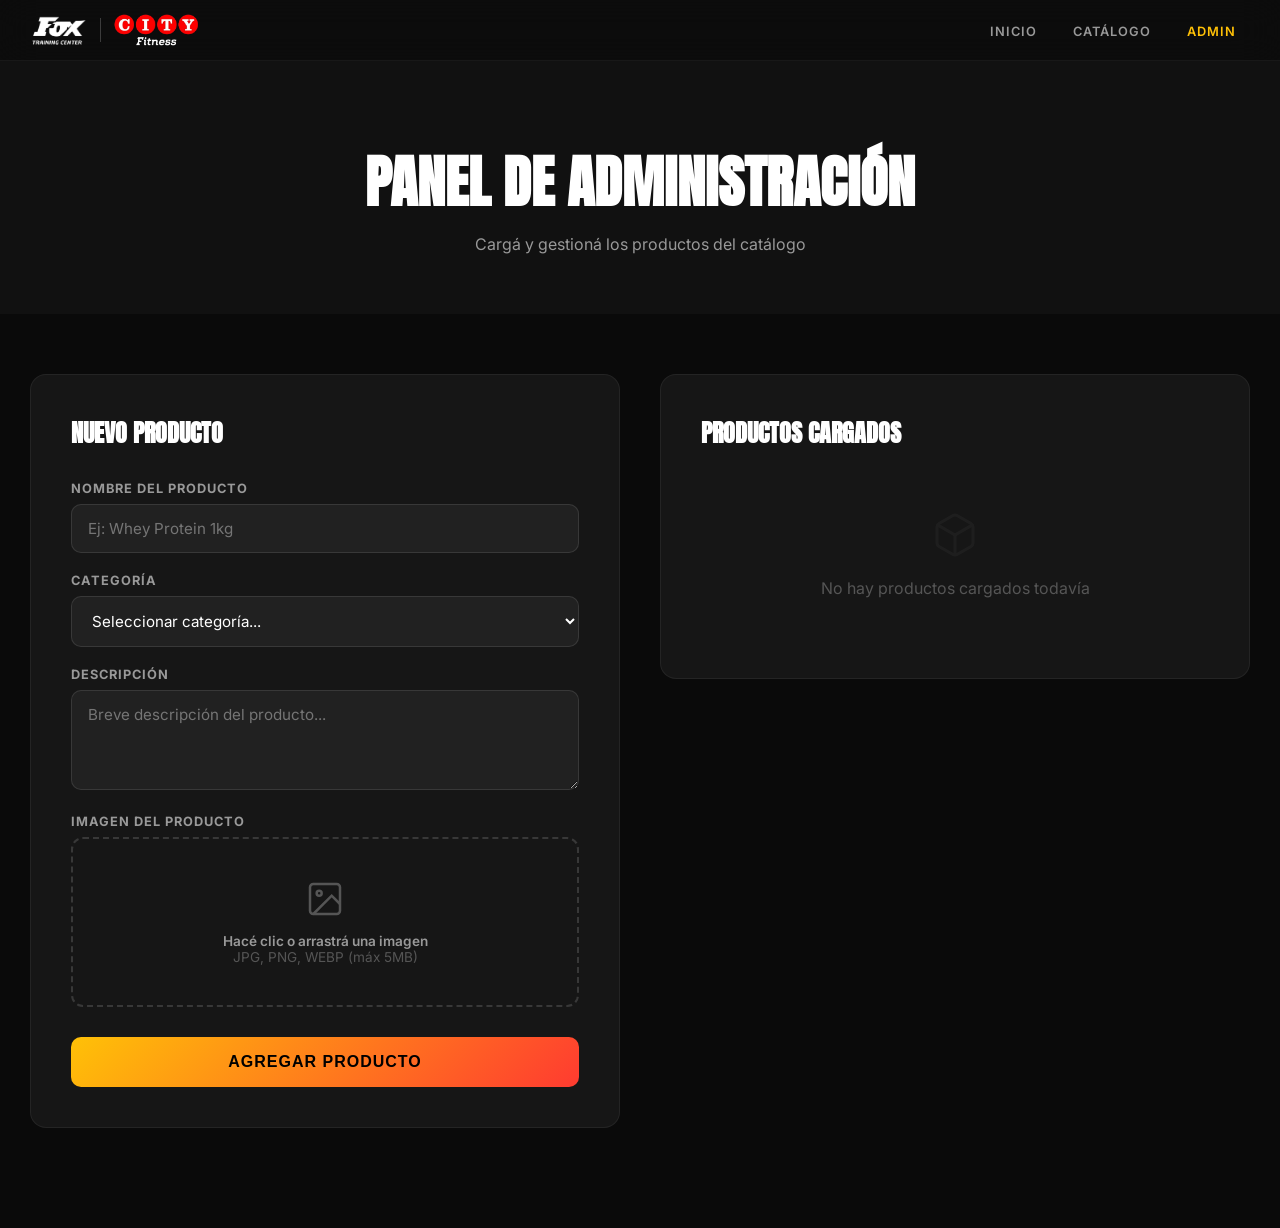
==== admin.html @ aecf9cc1 "Subiendo archivos base del gimnasio y corrigiendo imagenes" ====
<!DOCTYPE html>
<html lang="es">

<head>
    <meta charset="UTF-8">
    <meta name="viewport" content="width=device-width, initial-scale=1.0">
    <title>Admin - Cargar Productos | Fitness & Health Centers</title>
    <link rel="stylesheet" href="styles.css">
    <link rel="stylesheet" href="catalogo.css">
    <link rel="preconnect" href="https://fonts.googleapis.com">
    <link rel="preconnect" href="https://fonts.gstatic.com" crossorigin>
    <link href="https://fonts.googleapis.com/css2?family=Anton&family=Bebas+Neue&family=Inter:wght@300;400;600;700;800;900&family=Montserrat:wght@400;700;900&family=Orbitron:wght@700;900&display=swap" rel="stylesheet">
</head>

<body>
    <!-- Navbar -->
    <nav class="navbar scrolled" id="navbar">
        <div class="nav-container">
            <a href="index.html" class="nav-brand">
                <img src="imagenes/logoFox.png" alt="Fox Gym" class="nav-logo">
                <span class="nav-divider"></span>
                <img src="imagenes/LogoCity.png" alt="City Fitness" class="nav-logo">
            </a>
            <button class="hamburger" id="hamburger" aria-label="Menú">
                <span></span><span></span><span></span>
            </button>
            <ul class="nav-links" id="navLinks">
                <li><a href="index.html">INICIO</a></li>
                <li><a href="catalogo.html">CATÁLOGO</a></li>
                <li><a href="admin.html" class="nav-active">ADMIN</a></li>
            </ul>
        </div>
    </nav>

    <!-- Admin Hero -->
    <section class="admin-hero">
        <div class="container">
            <h1 class="admin-hero-title" data-anim="fade-up">PANEL DE ADMINISTRACIÓN</h1>
            <p class="admin-hero-sub" data-anim="fade-up" data-delay="200">Cargá y gestioná los productos del catálogo</p>
        </div>
    </section>

    <!-- Admin Content -->
    <section class="admin-section">
        <div class="container">
            <div class="admin-layout">
                <!-- Formulario -->
                <div class="admin-form-card" data-anim="fade-right">
                    <h3>NUEVO PRODUCTO</h3>
                    <form id="productForm">
                        <div class="form-group">
                            <label for="productName">Nombre del Producto</label>
                            <input type="text" id="productName" placeholder="Ej: Whey Protein 1kg" required>
                        </div>
                        <div class="form-group">
                            <label for="productCategory">Categoría</label>
                            <select id="productCategory" required>
                                <option value="">Seleccionar categoría...</option>
                                <option value="proteinas">Proteínas</option>
                                <option value="preentreno">Pre-Entrenos</option>
                                <option value="creatinas">Creatinas</option>
                                <option value="accesorios">Accesorios</option>
                            </select>
                        </div>
                        <div class="form-group">
                            <label for="productDesc">Descripción</label>
                            <textarea id="productDesc" placeholder="Breve descripción del producto..." required></textarea>
                        </div>
                        <div class="form-group">
                            <label>Imagen del Producto</label>
                            <div class="image-upload" id="imageUpload">
                                <svg width="40" height="40" viewBox="0 0 24 24" fill="none" stroke="#555" stroke-width="1.5">
                                    <rect x="3" y="3" width="18" height="18" rx="2" ry="2"/>
                                    <circle cx="8.5" cy="8.5" r="1.5"/>
                                    <polyline points="21 15 16 10 5 21"/>
                                </svg>
                                <p class="upload-text-main">Hacé clic o arrastrá una imagen</p>
                                <p>JPG, PNG, WEBP (máx 5MB)</p>
                            </div>
                            <input type="file" id="productImage" accept="image/*" hidden>
                            <div class="image-preview" id="imagePreview">
                                <img id="previewImg" src="" alt="Vista previa">
                            </div>
                        </div>
                        <button type="submit" class="submit-btn">AGREGAR PRODUCTO</button>
                    </form>
                </div>

                <!-- Lista de productos cargados -->
                <div class="admin-list-card" data-anim="fade-left">
                    <h3>PRODUCTOS CARGADOS</h3>
                    <div id="adminProductList">
                        <div class="empty-state">
                            <svg width="48" height="48" viewBox="0 0 24 24" fill="none" stroke="#333" stroke-width="1.5">
                                <path d="M21 16V8a2 2 0 00-1-1.73l-7-4a2 2 0 00-2 0l-7 4A2 2 0 003 8v8a2 2 0 001 1.73l7 4a2 2 0 002 0l7-4A2 2 0 0021 16z"/>
                                <polyline points="3.27 6.96 12 12.01 20.73 6.96"/>
                                <line x1="12" y1="22.08" x2="12" y2="12"/>
                            </svg>
                            <p>No hay productos cargados todavía</p>
                        </div>
                    </div>
                </div>
            </div>
        </div>
    </section>

    <!-- Toast -->
    <div class="toast" id="toast">Producto agregado correctamente ✓</div>

    <script src="script.js"></script>
    <script src="admin.js"></script>
</body>

</html>
---- styles.css ----
:root {
    --fox-accent: #FFC107;
    --fox-accent-dark: #e0a800;
    --city-accent: #FF3B30;
    --city-accent-dark: #d32f2f;
    --bg-primary: #0A0A0A;
    --bg-secondary: #111111;
    --bg-card: #161616;
    --text-primary: #FFFFFF;
    --text-secondary: #999999;
    --text-muted: #555555;
    --font-display: 'Anton', sans-serif;
    --font-body: 'Inter', sans-serif;
    --font-alt: 'Bebas Neue', sans-serif;
    --font-tech: 'Orbitron', sans-serif;
}

* { margin: 0; padding: 0; box-sizing: border-box; }
html { scroll-behavior: smooth; }
body {
    font-family: var(--font-body);
    background: var(--bg-primary);
    color: var(--text-primary);
    overflow-x: hidden;
}

/* ===== LOADER ===== */
.loader {
    position: fixed; inset: 0; z-index: 10000;
    background: var(--bg-primary);
    display: flex; align-items: center; justify-content: center;
    transition: opacity 0.6s, visibility 0.6s;
}
.loader.hidden { opacity: 0; visibility: hidden; pointer-events: none; }
.loader-inner { text-align: center; }
.loader-bar {
    width: 120px; height: 3px; background: #222; margin: 0 auto 15px; border-radius: 2px; overflow: hidden; position: relative;
}
.loader-bar::after {
    content: ''; position: absolute; left: -40%; top: 0; height: 100%; width: 40%;
    background: linear-gradient(90deg, var(--fox-accent), var(--city-accent));
    animation: loaderSlide 1s ease infinite;
}
@keyframes loaderSlide { to { left: 100%; } }
.loader-text {
    font-family: var(--font-tech); font-size: 0.7rem; letter-spacing: 6px; color: var(--text-muted);
}

/* ===== CURSOR GLOW ===== */
.cursor-glow {
    position: fixed; width: 300px; height: 300px; border-radius: 50%;
    background: radial-gradient(circle, rgba(255,193,7,0.06) 0%, transparent 70%);
    pointer-events: none; z-index: 9998; transform: translate(-50%, -50%);
    transition: opacity 0.3s;
}

/* ===== NAVBAR ===== */
.navbar {
    position: fixed; top: 0; width: 100%; z-index: 1000;
    padding: 12px 0;
    background: rgba(10,10,10,0.7);
    backdrop-filter: blur(20px);
    border-bottom: 1px solid rgba(255,255,255,0.05);
    transition: all 0.4s;
}
.navbar.scrolled {
    padding: 8px 0;
    background: rgba(10,10,10,0.95);
    box-shadow: 0 4px 30px rgba(0,0,0,0.5);
}
.nav-container {
    max-width: 1300px; margin: 0 auto; padding: 0 30px;
    display: flex; justify-content: space-between; align-items: center;
}
.nav-brand { display: flex; align-items: center; gap: 12px; text-decoration: none; }
.nav-logo { height: 36px; transition: transform 0.3s; }
.nav-logo:hover { transform: scale(1.1); }
.nav-divider { width: 1px; height: 24px; background: rgba(255,255,255,0.2); }
.nav-links {
    list-style: none; display: flex; align-items: center; gap: 8px;
}
.nav-links a {
    color: var(--text-secondary); text-decoration: none;
    font-size: 0.8rem; font-weight: 600; letter-spacing: 1px;
    padding: 8px 14px; border-radius: 6px;
    transition: all 0.3s; position: relative;
}
.nav-links a:hover { color: #fff; background: rgba(255,255,255,0.05); }
.nav-cta {
    background: linear-gradient(135deg, var(--fox-accent), var(--city-accent)) !important;
    color: #000 !important; font-weight: 800 !important; border-radius: 6px !important;
}
.nav-cta:hover { transform: translateY(-2px); box-shadow: 0 5px 20px rgba(255,193,7,0.3); }

/* Hamburger */
.hamburger {
    display: none; background: none; border: none; cursor: pointer;
    width: 30px; height: 24px; position: relative; z-index: 1001;
}
.hamburger span {
    display: block; width: 100%; height: 2px; background: #fff;
    position: absolute; left: 0; transition: all 0.3s;
}
.hamburger span:nth-child(1) { top: 0; }
.hamburger span:nth-child(2) { top: 50%; transform: translateY(-50%); }
.hamburger span:nth-child(3) { bottom: 0; }
.hamburger.active span:nth-child(1) { top: 50%; transform: translateY(-50%) rotate(45deg); }
.hamburger.active span:nth-child(2) { opacity: 0; }
.hamburger.active span:nth-child(3) { bottom: 50%; transform: translateY(50%) rotate(-45deg); }

/* ===== HERO ===== */
.hero {
    position: relative; height: 100vh; min-height: 700px;
    display: flex; align-items: center; justify-content: center; overflow: hidden;
}
.hero-bg-slideshow { position: absolute; inset: 0; z-index: 0; }
.hero-slide {
    position: absolute; inset: 0;
    background-size: cover; background-position: center;
    opacity: 0; transform: scale(1.1);
    transition: opacity 1.5s ease, transform 8s ease;
}
.hero-slide.active { opacity: 1; transform: scale(1); }
.hero-overlay {
    position: absolute; inset: 0; z-index: 1;
    background: linear-gradient(135deg, rgba(0,0,0,0.85) 0%, rgba(10,10,10,0.7) 50%, rgba(0,0,0,0.85) 100%);
}
.particles {
    position: absolute; inset: 0; z-index: 2; pointer-events: none;
}
.particle {
    position: absolute; border-radius: 50%;
    animation: floatParticle linear infinite;
}
@keyframes floatParticle {
    0% { transform: translateY(100vh) scale(0); opacity: 0; }
    10% { opacity: 1; }
    90% { opacity: 1; }
    100% { transform: translateY(-10vh) scale(1); opacity: 0; }
}
.hero-content {
    position: relative; z-index: 3; text-align: center; padding: 0 20px;
}
.hero-logos { display: flex; align-items: center; justify-content: center; gap: 25px; margin-bottom: 40px; }
.hero-logo-box {
    width: 130px; height: 130px; display: flex; align-items: center; justify-content: center;
    border-radius: 20px; overflow: hidden;
    background: rgba(255,255,255,0.03); border: 1px solid rgba(255,255,255,0.1);
    backdrop-filter: blur(10px);
    transition: transform 0.4s, box-shadow 0.4s;
}
.hero-logo-box:hover {
    transform: translateY(-5px) scale(1.05);
    box-shadow: 0 20px 40px rgba(0,0,0,0.5);
}
.hero-logo-img { width: 90%; height: 90%; object-fit: contain; }
.hero-x {
    font-size: 1.5rem; color: var(--text-muted); font-weight: 300;
    animation: pulseFade 2s ease-in-out infinite;
}
@keyframes pulseFade { 0%,100% { opacity: 0.4; } 50% { opacity: 1; } }

.hero-title {
    font-family: var(--font-display); font-size: clamp(2.5rem, 6vw, 5rem);
    letter-spacing: 2px; line-height: 1.1; margin-bottom: 15px;
    text-transform: uppercase;
}

/* Glitch effect */
.glitch { position: relative; }
.glitch::before, .glitch::after {
    content: attr(data-text); position: absolute; left: 0; top: 0; width: 100%; height: 100%;
    overflow: hidden;
}
.glitch::before {
    color: var(--fox-accent); z-index: -1;
    animation: glitch1 3s infinite linear alternate-reverse;
}
.glitch::after {
    color: var(--city-accent); z-index: -2;
    animation: glitch2 3s infinite linear alternate-reverse;
}
@keyframes glitch1 {
    0%,95% { clip-path: inset(0 0 0 0); transform: translate(0); }
    96% { clip-path: inset(20% 0 40% 0); transform: translate(-3px, 2px); }
    97% { clip-path: inset(60% 0 10% 0); transform: translate(3px, -1px); }
    98% { clip-path: inset(40% 0 30% 0); transform: translate(-2px, 1px); }
    100% { clip-path: inset(0 0 0 0); transform: translate(0); }
}
@keyframes glitch2 {
    0%,95% { clip-path: inset(0 0 0 0); transform: translate(0); }
    96% { clip-path: inset(50% 0 20% 0); transform: translate(3px, -2px); }
    97% { clip-path: inset(10% 0 60% 0); transform: translate(-3px, 1px); }
    98% { clip-path: inset(30% 0 40% 0); transform: translate(2px, -1px); }
    100% { clip-path: inset(0 0 0 0); transform: translate(0); }
}

.hero-tagline {
    display: flex; justify-content: center; gap: 15px;
    margin-bottom: 50px;
}
.tagline-word {
    font-family: var(--font-alt); font-size: clamp(1.2rem, 3vw, 2rem);
    letter-spacing: 8px; color: var(--text-secondary);
    opacity: 0; animation: wordReveal 0.6s forwards;
}
.tagline-word:nth-child(1) { animation-delay: 1s; }
.tagline-word:nth-child(2) { animation-delay: 1.3s; }
.tagline-word:nth-child(3) { animation-delay: 1.6s; color: var(--fox-accent); }
@keyframes wordReveal {
    from { opacity: 0; transform: translateY(20px); }
    to { opacity: 1; transform: translateY(0); }
}

/* CTAs */
.hero-ctas { display: flex; gap: 20px; justify-content: center; flex-wrap: wrap; }
.cta-btn {
    position: relative; display: inline-flex; align-items: center;
    padding: 16px 36px; text-decoration: none;
    font-weight: 800; font-size: 0.9rem; letter-spacing: 1px;
    border-radius: 8px; overflow: hidden; transition: transform 0.3s;
}
.cta-btn:hover { transform: translateY(-3px); }
.cta-bg {
    position: absolute; inset: 0; z-index: 0; transition: transform 0.4s;
}
.cta-text { position: relative; z-index: 1; }
.cta-fox { color: #000; }
.cta-fox .cta-bg { background: var(--fox-accent); }
.cta-fox:hover .cta-bg { transform: scale(1.05); }
.cta-fox:hover { box-shadow: 0 10px 30px rgba(255,193,7,0.4); }
.cta-city { color: #fff; }
.cta-city .cta-bg { background: var(--city-accent); }
.cta-city:hover .cta-bg { transform: scale(1.05); }
.cta-city:hover { box-shadow: 0 10px 30px rgba(255,59,48,0.4); }

/* Scroll indicator */
.scroll-indicator {
    position: absolute; bottom: 40px; left: 50%; transform: translateX(-50%);
    display: flex; flex-direction: column; align-items: center; gap: 10px;
}
.scroll-indicator span { font-size: 0.65rem; letter-spacing: 4px; color: var(--text-muted); }
.scroll-mouse {
    width: 24px; height: 38px; border: 2px solid rgba(255,255,255,0.3);
    border-radius: 12px; position: relative;
}
.scroll-wheel {
    width: 3px; height: 8px; background: #fff; border-radius: 2px;
    position: absolute; left: 50%; top: 8px; transform: translateX(-50%);
    animation: scrollAnim 1.5s ease infinite;
}
@keyframes scrollAnim {
    0% { opacity: 1; transform: translateX(-50%) translateY(0); }
    100% { opacity: 0; transform: translateX(-50%) translateY(12px); }
}

/* ===== SECTION COMMON ===== */
.container { max-width: 1300px; margin: 0 auto; padding: 0 30px; }
.section-header { text-align: center; margin-bottom: 60px; }
.section-tag {
    font-family: var(--font-tech); font-size: 0.7rem; letter-spacing: 5px;
    color: var(--text-muted); display: block; margin-bottom: 15px;
}
.section-title-main {
    font-family: var(--font-display); font-size: clamp(2.5rem, 5vw, 4rem);
}
.title-underline {
    width: 60px; height: 3px; margin: 15px auto 0;
    background: linear-gradient(90deg, var(--fox-accent), var(--city-accent));
    border-radius: 2px;
}

/* ===== GYM SECTIONS ===== */
.section-fox, .section-city {
    position: relative; padding: 120px 0; overflow: hidden; min-height: 100vh;
    display: flex; align-items: center;
}
.section-bg-img {
    position: absolute; inset: 0; background-size: cover; background-position: center;
    filter: blur(3px); transform: scale(1.05);
}
.section-dark-overlay { position: absolute; inset: 0; }
.fox-overlay { background: linear-gradient(135deg, rgba(0,0,0,0.92), rgba(10,10,10,0.85)); }
.city-overlay { background: linear-gradient(135deg, rgba(10,10,10,0.85), rgba(0,0,0,0.92)); }

.split-layout {
    display: grid; grid-template-columns: 1fr 1fr; gap: 80px; align-items: center;
    position: relative; z-index: 2;
}
.split-layout.reverse { direction: rtl; }
.split-layout.reverse > * { direction: ltr; }

.brand-badge {
    display: inline-block; padding: 6px 18px; border-radius: 4px;
    font-family: var(--font-tech); font-size: 0.65rem; letter-spacing: 4px;
    margin-bottom: 20px;
}
.fox-badge { background: rgba(255,193,7,0.15); color: var(--fox-accent); border: 1px solid rgba(255,193,7,0.3); }
.city-badge { background: rgba(255,59,48,0.15); color: var(--city-accent); border: 1px solid rgba(255,59,48,0.3); }

.section-logo-large { height: 80px; margin-bottom: 25px; }

.section-headline {
    font-family: var(--font-display); font-size: clamp(3rem, 5vw, 5rem);
    line-height: 1; margin-bottom: 25px; text-transform: uppercase;
}
.fox-headline { text-shadow: 3px 3px 0 rgba(255,193,7,0.2); }
.city-headline { text-shadow: 3px 3px 0 rgba(255,59,48,0.2); }

.section-desc {
    font-size: 1.05rem; line-height: 1.7; color: var(--text-secondary);
    max-width: 500px; margin-bottom: 30px;
}

.info-row { display: flex; flex-wrap: wrap; gap: 12px; margin-bottom: 35px; }
.info-chip {
    display: inline-flex; align-items: center; gap: 8px;
    padding: 10px 18px; border-radius: 8px;
    font-size: 0.85rem; font-weight: 600;
}
.fox-chip { background: rgba(255,193,7,0.1); border: 1px solid rgba(255,193,7,0.25); color: var(--fox-accent); }
.city-chip { background: rgba(255,59,48,0.1); border: 1px solid rgba(255,59,48,0.25); color: var(--city-accent); }

.action-btn {
    display: inline-flex; align-items: center; gap: 10px;
    padding: 16px 36px; text-decoration: none;
    font-weight: 800; font-size: 0.95rem; letter-spacing: 1px;
    border-radius: 8px; transition: all 0.3s; border: none; cursor: pointer;
}
.fox-action { background: var(--fox-accent); color: #000; }
.fox-action:hover { background: #fff; transform: translateY(-3px); box-shadow: 0 10px 30px rgba(255,193,7,0.3); }
.city-action { background: var(--city-accent); color: #fff; }
.city-action:hover { background: #fff; color: var(--city-accent); transform: translateY(-3px); box-shadow: 0 10px 30px rgba(255,59,48,0.3); }
.catalog-action {
    background: linear-gradient(135deg, var(--fox-accent), var(--city-accent));
    color: #000; font-size: 1.1rem; padding: 18px 45px;
}
.catalog-action:hover { transform: translateY(-3px); box-shadow: 0 10px 30px rgba(255,193,7,0.3); }

/* Visual frames */
.split-visual { position: relative; }
.visual-frame {
    position: relative; border-radius: 16px; overflow: hidden;
    box-shadow: 0 30px 60px rgba(0,0,0,0.5);
}
.visual-img {
    width: 100%; height: 450px; object-fit: cover;
    transition: transform 0.6s;
}
.visual-frame:hover .visual-img { transform: scale(1.05); }
.frame-accent {
    position: absolute; width: 100%; height: 4px; bottom: 0; left: 0;
}
.fox-accent-line { background: linear-gradient(90deg, var(--fox-accent), transparent); }
.city-accent-line { background: linear-gradient(90deg, var(--city-accent), transparent); }
.floating-stat {
    position: absolute; bottom: -20px; right: 30px;
    padding: 20px 30px; border-radius: 12px;
    backdrop-filter: blur(15px); text-align: center;
}
.fox-stat { background: rgba(255,193,7,0.15); border: 1px solid rgba(255,193,7,0.3); }
.city-stat { background: rgba(255,59,48,0.15); border: 1px solid rgba(255,59,48,0.3); }
.stat-number {
    display: block; font-family: var(--font-display); font-size: 2.5rem;
}
.fox-stat .stat-number { color: var(--fox-accent); }
.city-stat .stat-number { color: var(--city-accent); }
.stat-label { font-size: 0.7rem; letter-spacing: 3px; color: var(--text-muted); }

/* ===== SERVICES / CATEGORIES ===== */
.section-services {
    padding: 120px 0; background: var(--bg-secondary);
    position: relative;
}
.categories-grid {
    display: grid; grid-template-columns: repeat(4, 1fr); gap: 25px;
}
.category-card {
    position: relative; height: 420px; border-radius: 16px; overflow: hidden;
    text-decoration: none; color: #fff;
    transition: transform 0.4s;
}
.category-card:hover { transform: translateY(-10px); }
.cat-img-wrapper { position: absolute; inset: 0; }
.cat-img-wrapper img {
    width: 100%; height: 100%; object-fit: cover;
    transition: transform 0.6s;
}
.category-card:hover .cat-img-wrapper img { transform: scale(1.1); }
.cat-overlay-gradient {
    position: absolute; inset: 0;
    background: linear-gradient(to top, rgba(0,0,0,0.9) 0%, rgba(0,0,0,0.3) 50%, rgba(0,0,0,0.1) 100%);
    transition: background 0.4s;
}
.category-card:hover .cat-overlay-gradient {
    background: linear-gradient(to top, rgba(0,0,0,0.95) 0%, rgba(0,0,0,0.5) 50%, rgba(0,0,0,0.2) 100%);
}
.cat-content {
    position: absolute; bottom: 0; left: 0; right: 0;
    padding: 30px; transform: translateY(20px);
    transition: transform 0.4s;
}
.category-card:hover .cat-content { transform: translateY(0); }
.cat-icon { font-size: 2.5rem; margin-bottom: 10px; }
.cat-content h3 {
    font-family: var(--font-display); font-size: 1.5rem;
    margin-bottom: 8px;
}
.cat-content p {
    font-size: 0.85rem; color: var(--text-secondary); line-height: 1.5;
    opacity: 0; transition: opacity 0.4s;
}
.category-card:hover .cat-content p { opacity: 1; }

/* ===== CATALOG PREVIEW ===== */
.section-catalog-preview { padding: 120px 0; background: var(--bg-primary); }
.preview-grid {
    display: grid; grid-template-columns: repeat(4, 1fr); gap: 25px;
    margin-bottom: 50px;
}
.preview-card {
    background: var(--bg-card); border-radius: 12px; overflow: hidden;
    border: 1px solid rgba(255,255,255,0.05);
    transition: transform 0.3s, border-color 0.3s;
}
.preview-card:hover { transform: translateY(-8px); border-color: var(--fox-accent); }
.preview-img {
    height: 220px; background: #fff; display: flex; align-items: center;
    justify-content: center; padding: 20px; overflow: hidden;
}
.preview-img img { max-width: 100%; max-height: 100%; object-fit: contain; transition: transform 0.4s; }
.preview-card:hover .preview-img img { transform: scale(1.05); }
.preview-info { padding: 20px; }
.preview-cat {
    font-size: 0.7rem; font-weight: 700; letter-spacing: 2px;
    color: var(--fox-accent); text-transform: uppercase;
}
.preview-info h4 { font-size: 1rem; margin-top: 5px; }
.catalog-cta { text-align: center; }

/* ===== FOOTER ===== */
.footer { background: #000; padding: 80px 0 30px; position: relative; }
.footer-wave { position: absolute; top: -60px; left: 0; width: 100%; }
.footer-wave svg { width: 100%; height: 60px; }
.footer-grid { display: grid; grid-template-columns: 1.5fr 1fr 1fr 1fr; gap: 40px; margin-bottom: 50px; }
.footer-logos { display: flex; gap: 15px; align-items: center; margin-bottom: 15px; }
.footer-logo-img { height: 50px; }
.footer-tagline { font-family: var(--font-alt); font-size: 1rem; letter-spacing: 3px; color: var(--text-muted); }
.footer-heading {
    font-family: var(--font-display); font-size: 1.1rem;
    margin-bottom: 18px; letter-spacing: 1px;
}
.fox-color { color: var(--fox-accent); }
.city-color { color: var(--city-accent); }
.footer-col ul { list-style: none; }
.footer-col li {
    display: flex; align-items: center; gap: 8px;
    color: var(--text-secondary); font-size: 0.9rem; margin-bottom: 12px;
}
.footer-col a {
    color: var(--text-secondary); text-decoration: none; transition: color 0.3s;
}
.footer-col a:hover { color: #fff; }
.footer-bottom {
    text-align: center; padding-top: 30px;
    border-top: 1px solid rgba(255,255,255,0.05);
    color: var(--text-muted); font-size: 0.8rem;
}

/* ===== SCROLL ANIMATIONS ===== */
[data-anim] { opacity: 0; transition: opacity 0.8s ease, transform 0.8s ease; }
[data-anim="fade-up"] { transform: translateY(40px); }
[data-anim="fade-right"] { transform: translateX(-40px); }
[data-anim="fade-left"] { transform: translateX(40px); }
[data-anim="zoom-in"] { transform: scale(0.8); }
[data-anim].visible { opacity: 1; transform: translate(0) scale(1); }

/* ===== RESPONSIVE ===== */
@media (max-width: 1024px) {
    .split-layout { grid-template-columns: 1fr; gap: 50px; }
    .split-layout.reverse { direction: ltr; }
    .categories-grid { grid-template-columns: repeat(2, 1fr); }
    .preview-grid { grid-template-columns: repeat(2, 1fr); }
    .footer-grid { grid-template-columns: repeat(2, 1fr); }
}
@media (max-width: 768px) {
    .hamburger { display: block; }
    .nav-links {
        position: fixed; inset: 0; background: rgba(0,0,0,0.98);
        flex-direction: column; justify-content: center; align-items: center;
        gap: 20px; opacity: 0; visibility: hidden; transition: all 0.4s;
    }
    .nav-links.open { opacity: 1; visibility: visible; }
    .nav-links a { font-size: 1.2rem; }
    .hero-logo-box { width: 90px; height: 90px; }
    .categories-grid { grid-template-columns: 1fr; }
    .category-card { height: 300px; }
    .preview-grid { grid-template-columns: 1fr; }
    .visual-img { height: 300px; }
    .section-logo-large { height: 60px; }
    .footer-grid { grid-template-columns: 1fr; text-align: center; }
    .footer-logos { justify-content: center; }
    .cursor-glow { display: none; }
}
---- catalogo.css ----
/* ===== CATALOG PAGE STYLES ===== */

/* Catalog Hero */
.catalog-hero {
    padding: 160px 0 80px;
    background: linear-gradient(135deg, var(--bg-primary), var(--bg-secondary));
    text-align: center;
    position: relative;
    overflow: hidden;
}
.catalog-hero::before {
    content: '';
    position: absolute;
    top: -50%;
    left: -50%;
    width: 200%;
    height: 200%;
    background: radial-gradient(circle at 30% 50%, rgba(255,193,7,0.05) 0%, transparent 50%),
                radial-gradient(circle at 70% 50%, rgba(255,59,48,0.05) 0%, transparent 50%);
    animation: bgPulse 8s ease-in-out infinite;
}
@keyframes bgPulse {
    0%, 100% { transform: scale(1); }
    50% { transform: scale(1.1); }
}
.catalog-hero-title {
    font-family: var(--font-display);
    font-size: clamp(3rem, 7vw, 6rem);
    line-height: 1;
    position: relative;
    z-index: 1;
}
.catalog-hero-sub {
    color: var(--text-secondary);
    font-size: 1.1rem;
    margin-top: 20px;
    position: relative;
    z-index: 1;
}

/* Filters */
.catalog-filters {
    padding: 40px 0;
    background: var(--bg-primary);
    position: sticky;
    top: 60px;
    z-index: 100;
    border-bottom: 1px solid rgba(255,255,255,0.05);
}
.filters-bar {
    display: flex;
    justify-content: center;
    gap: 12px;
    flex-wrap: wrap;
}
.filter-btn {
    background: rgba(255,255,255,0.05);
    color: var(--text-secondary);
    border: 1px solid rgba(255,255,255,0.1);
    padding: 10px 24px;
    border-radius: 30px;
    cursor: pointer;
    font-family: var(--font-body);
    font-weight: 700;
    font-size: 0.85rem;
    letter-spacing: 0.5px;
    transition: all 0.3s;
}
.filter-btn:hover {
    background: rgba(255,255,255,0.1);
    color: #fff;
    border-color: rgba(255,255,255,0.2);
}
.filter-btn.active {
    background: linear-gradient(135deg, var(--fox-accent), var(--city-accent));
    color: #000;
    border-color: transparent;
    box-shadow: 0 4px 15px rgba(255,193,7,0.3);
}

/* Products Grid */
.catalog-products {
    padding: 60px 0 100px;
    background: var(--bg-primary);
}
.products-grid {
    display: grid;
    grid-template-columns: repeat(auto-fill, minmax(300px, 1fr));
    gap: 30px;
}

/* Product Card */
.product-card {
    background: var(--bg-card);
    border-radius: 16px;
    overflow: hidden;
    border: 1px solid rgba(255,255,255,0.06);
    transition: all 0.4s cubic-bezier(0.25, 0.46, 0.45, 0.94);
    position: relative;
}
.product-card.hidden-card {
    opacity: 0;
    transform: scale(0.8);
    pointer-events: none;
    position: absolute;
    visibility: hidden;
}
.product-card:hover {
    transform: translateY(-8px);
    border-color: rgba(255,193,7,0.3);
    box-shadow: 0 20px 40px rgba(0,0,0,0.4);
}
.product-badge {
    position: absolute;
    top: 15px;
    left: 15px;
    z-index: 2;
    background: var(--fox-accent);
    color: #000;
    padding: 4px 12px;
    border-radius: 4px;
    font-size: 0.65rem;
    font-weight: 800;
    letter-spacing: 1px;
}
.product-badge.pre { background: #9C27B0; color: #fff; }
.product-badge.creat { background: #00BCD4; color: #000; }
.product-badge.acc { background: var(--city-accent); color: #fff; }

.product-image {
    height: 260px;
    background: #fff;
    display: flex;
    align-items: center;
    justify-content: center;
    padding: 25px;
    position: relative;
    overflow: hidden;
}
.product-image img {
    max-width: 100%;
    max-height: 100%;
    object-fit: contain;
    transition: transform 0.5s;
}
.product-card:hover .product-image img { transform: scale(1.08); }

.product-body {
    padding: 25px;
}
.product-body h3 {
    font-size: 1.1rem;
    font-weight: 700;
    margin-bottom: 8px;
}
.product-desc {
    color: var(--text-secondary);
    font-size: 0.85rem;
    line-height: 1.5;
    margin-bottom: 20px;
    display: -webkit-box;
    -webkit-line-clamp: 2;
    line-clamp: 2;
    -webkit-box-orient: vertical;
    overflow: hidden;
}
.product-btn {
    display: inline-block;
    width: 100%;
    text-align: center;
    background: rgba(255,255,255,0.05);
    color: #fff;
    text-decoration: none;
    padding: 12px;
    border-radius: 8px;
    font-weight: 700;
    font-size: 0.85rem;
    letter-spacing: 1px;
    transition: all 0.3s;
    border: 1px solid rgba(255,255,255,0.1);
}
.product-btn:hover {
    background: var(--fox-accent);
    color: #000;
    border-color: var(--fox-accent);
}

/* Nav active state for catalog */
.nav-active {
    color: var(--fox-accent) !important;
}

/* ===== ADMIN PAGE STYLES ===== */
.admin-hero {
    padding: 140px 0 60px;
    background: var(--bg-secondary);
    text-align: center;
}
.admin-hero-title {
    font-family: var(--font-display);
    font-size: clamp(2rem, 5vw, 3.5rem);
}
.admin-hero-sub {
    color: var(--text-secondary);
    margin-top: 10px;
}

.admin-section {
    padding: 60px 0 100px;
    background: var(--bg-primary);
}
.admin-layout {
    display: grid;
    grid-template-columns: 1fr 1fr;
    gap: 40px;
    align-items: start;
}

/* Form */
.admin-form-card {
    background: var(--bg-card);
    border-radius: 16px;
    padding: 40px;
    border: 1px solid rgba(255,255,255,0.06);
}
.admin-form-card h3 {
    font-family: var(--font-display);
    font-size: 1.5rem;
    margin-bottom: 30px;
}
.form-group {
    margin-bottom: 20px;
}
.form-group label {
    display: block;
    font-weight: 700;
    font-size: 0.8rem;
    letter-spacing: 1px;
    color: var(--text-secondary);
    margin-bottom: 8px;
    text-transform: uppercase;
}
.form-group input,
.form-group select,
.form-group textarea {
    width: 100%;
    padding: 14px 16px;
    background: rgba(255,255,255,0.05);
    border: 1px solid rgba(255,255,255,0.1);
    border-radius: 10px;
    color: #fff;
    font-family: var(--font-body);
    font-size: 0.95rem;
    transition: border-color 0.3s;
}
.form-group input:focus,
.form-group select:focus,
.form-group textarea:focus {
    outline: none;
    border-color: var(--fox-accent);
}
.form-group textarea { min-height: 100px; resize: vertical; }
.form-group select option { background: #111; }

.image-upload {
    border: 2px dashed rgba(255,255,255,0.15);
    border-radius: 12px;
    padding: 40px;
    text-align: center;
    cursor: pointer;
    transition: border-color 0.3s;
}
.image-upload:hover { border-color: var(--fox-accent); }
.image-upload svg { margin-bottom: 10px; }
.image-upload p { color: var(--text-muted); font-size: 0.85rem; }
.image-upload .upload-text-main { color: var(--text-secondary); font-weight: 600; }

.image-preview {
    margin-top: 15px;
    border-radius: 8px;
    overflow: hidden;
    display: none;
}
.image-preview img {
    max-width: 100%;
    max-height: 200px;
    object-fit: contain;
}

.submit-btn {
    width: 100%;
    padding: 16px;
    background: linear-gradient(135deg, var(--fox-accent), var(--city-accent));
    color: #000;
    border: none;
    border-radius: 10px;
    font-weight: 800;
    font-size: 1rem;
    letter-spacing: 1px;
    cursor: pointer;
    transition: all 0.3s;
    margin-top: 10px;
}
.submit-btn:hover {
    transform: translateY(-2px);
    box-shadow: 0 10px 25px rgba(255,193,7,0.3);
}

/* Admin Product List */
.admin-list-card {
    background: var(--bg-card);
    border-radius: 16px;
    padding: 40px;
    border: 1px solid rgba(255,255,255,0.06);
}
.admin-list-card h3 {
    font-family: var(--font-display);
    font-size: 1.5rem;
    margin-bottom: 20px;
}
.admin-product-item {
    display: flex;
    align-items: center;
    gap: 15px;
    padding: 15px;
    background: rgba(255,255,255,0.03);
    border-radius: 10px;
    margin-bottom: 12px;
    border: 1px solid rgba(255,255,255,0.05);
    transition: border-color 0.3s;
}
.admin-product-item:hover { border-color: rgba(255,193,7,0.3); }
.admin-product-thumb {
    width: 60px;
    height: 60px;
    border-radius: 8px;
    object-fit: cover;
    background: #fff;
}
.admin-product-info { flex: 1; }
.admin-product-info h4 { font-size: 0.95rem; margin-bottom: 3px; }
.admin-product-info span { font-size: 0.75rem; color: var(--text-muted); text-transform: uppercase; letter-spacing: 1px; }
.admin-delete-btn {
    background: rgba(255,59,48,0.15);
    border: 1px solid rgba(255,59,48,0.3);
    color: var(--city-accent);
    width: 36px;
    height: 36px;
    border-radius: 8px;
    cursor: pointer;
    font-size: 1.1rem;
    transition: all 0.3s;
    display: flex;
    align-items: center;
    justify-content: center;
}
.admin-delete-btn:hover {
    background: var(--city-accent);
    color: #fff;
}
.empty-state {
    text-align: center;
    padding: 40px;
    color: var(--text-muted);
}
.empty-state svg { margin-bottom: 15px; opacity: 0.3; }

/* Toast notification */
.toast {
    position: fixed;
    bottom: 30px;
    right: 30px;
    background: var(--bg-card);
    color: #fff;
    padding: 16px 24px;
    border-radius: 10px;
    border-left: 4px solid var(--fox-accent);
    box-shadow: 0 10px 30px rgba(0,0,0,0.5);
    transform: translateY(100px);
    opacity: 0;
    transition: all 0.4s;
    z-index: 9999;
}
.toast.show {
    transform: translateY(0);
    opacity: 1;
}

@media (max-width: 768px) {
    .admin-layout { grid-template-columns: 1fr; }
    .products-grid { grid-template-columns: 1fr; }
    .catalog-filters { top: 55px; }
}
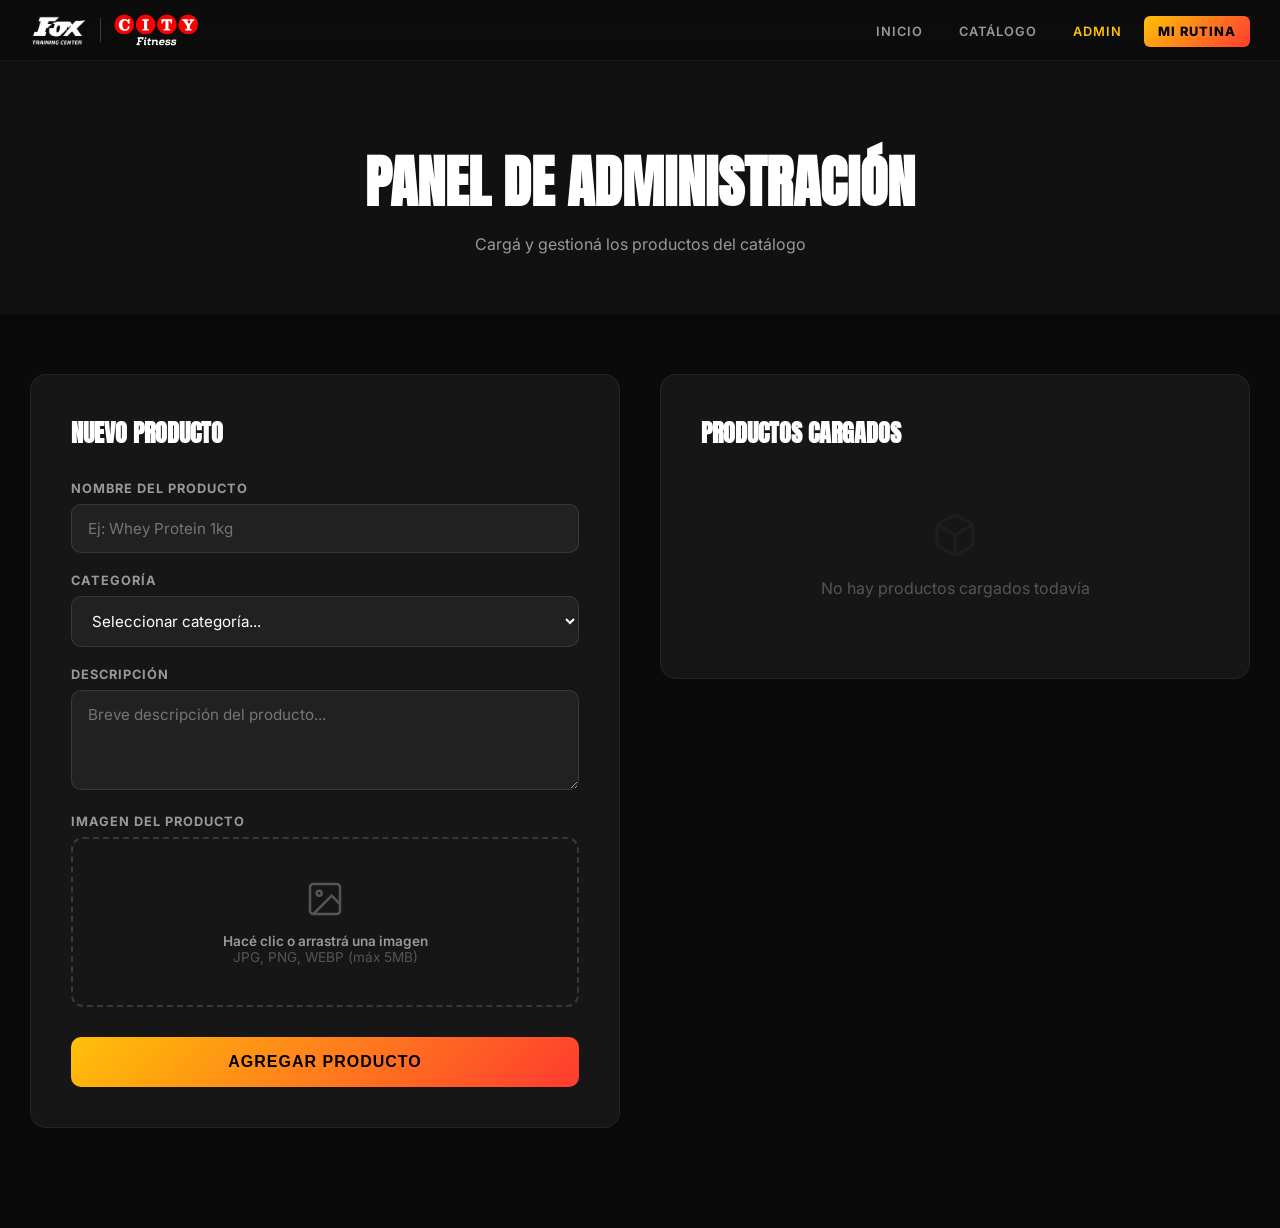
==== commit 46600d4e: "Se agrega ejemplo de Mi Rutina" ====
--- a/admin.html
+++ b/admin.html
@@ -28,6 +28,7 @@
                 <li><a href="index.html">INICIO</a></li>
                 <li><a href="catalogo.html">CATÁLOGO</a></li>
                 <li><a href="admin.html" class="nav-active">ADMIN</a></li>
+                <li><a href="login.html" class="nav-cta">MI RUTINA</a></li>
             </ul>
         </div>
     </nav>
@@ -60,6 +61,8 @@
                                 <option value="preentreno">Pre-Entrenos</option>
                                 <option value="creatinas">Creatinas</option>
                                 <option value="accesorios">Accesorios</option>
+                                <option value="equipamiento">Equipamiento</option>
+                                <option value="indumentaria">Indumentaria</option>
                             </select>
                         </div>
                         <div class="form-group">
--- a/catalogo.css
+++ b/catalogo.css
@@ -47,6 +47,35 @@
     z-index: 100;
     border-bottom: 1px solid rgba(255,255,255,0.05);
 }
+
+/* Catalog Search */
+.search-container {
+    display: flex;
+    justify-content: center;
+    max-width: 600px;
+    margin: 0 auto 20px;
+}
+.catalog-search {
+    width: 100%;
+    padding: 14px 24px;
+    background: rgba(255,255,255,0.05);
+    border: 1px solid rgba(255,255,255,0.1);
+    border-radius: 30px;
+    color: #fff;
+    font-family: var(--font-body);
+    font-size: 1rem;
+    transition: all 0.3s;
+}
+.catalog-search:focus {
+    outline: none;
+    border-color: var(--fox-accent);
+    background: rgba(255,255,255,0.1);
+    box-shadow: 0 0 15px rgba(255,193,7,0.2);
+}
+.catalog-search::placeholder {
+    color: rgba(255,255,255,0.5);
+}
+
 .filters-bar {
     display: flex;
     justify-content: center;
@@ -126,6 +155,8 @@
 .product-badge.pre { background: #9C27B0; color: #fff; }
 .product-badge.creat { background: #00BCD4; color: #000; }
 .product-badge.acc { background: var(--city-accent); color: #fff; }
+.product-badge.equip { background: #FF9800; color: #000; }
+.product-badge.indu { background: #E91E63; color: #fff; }
 
 .product-image {
     height: 260px;
